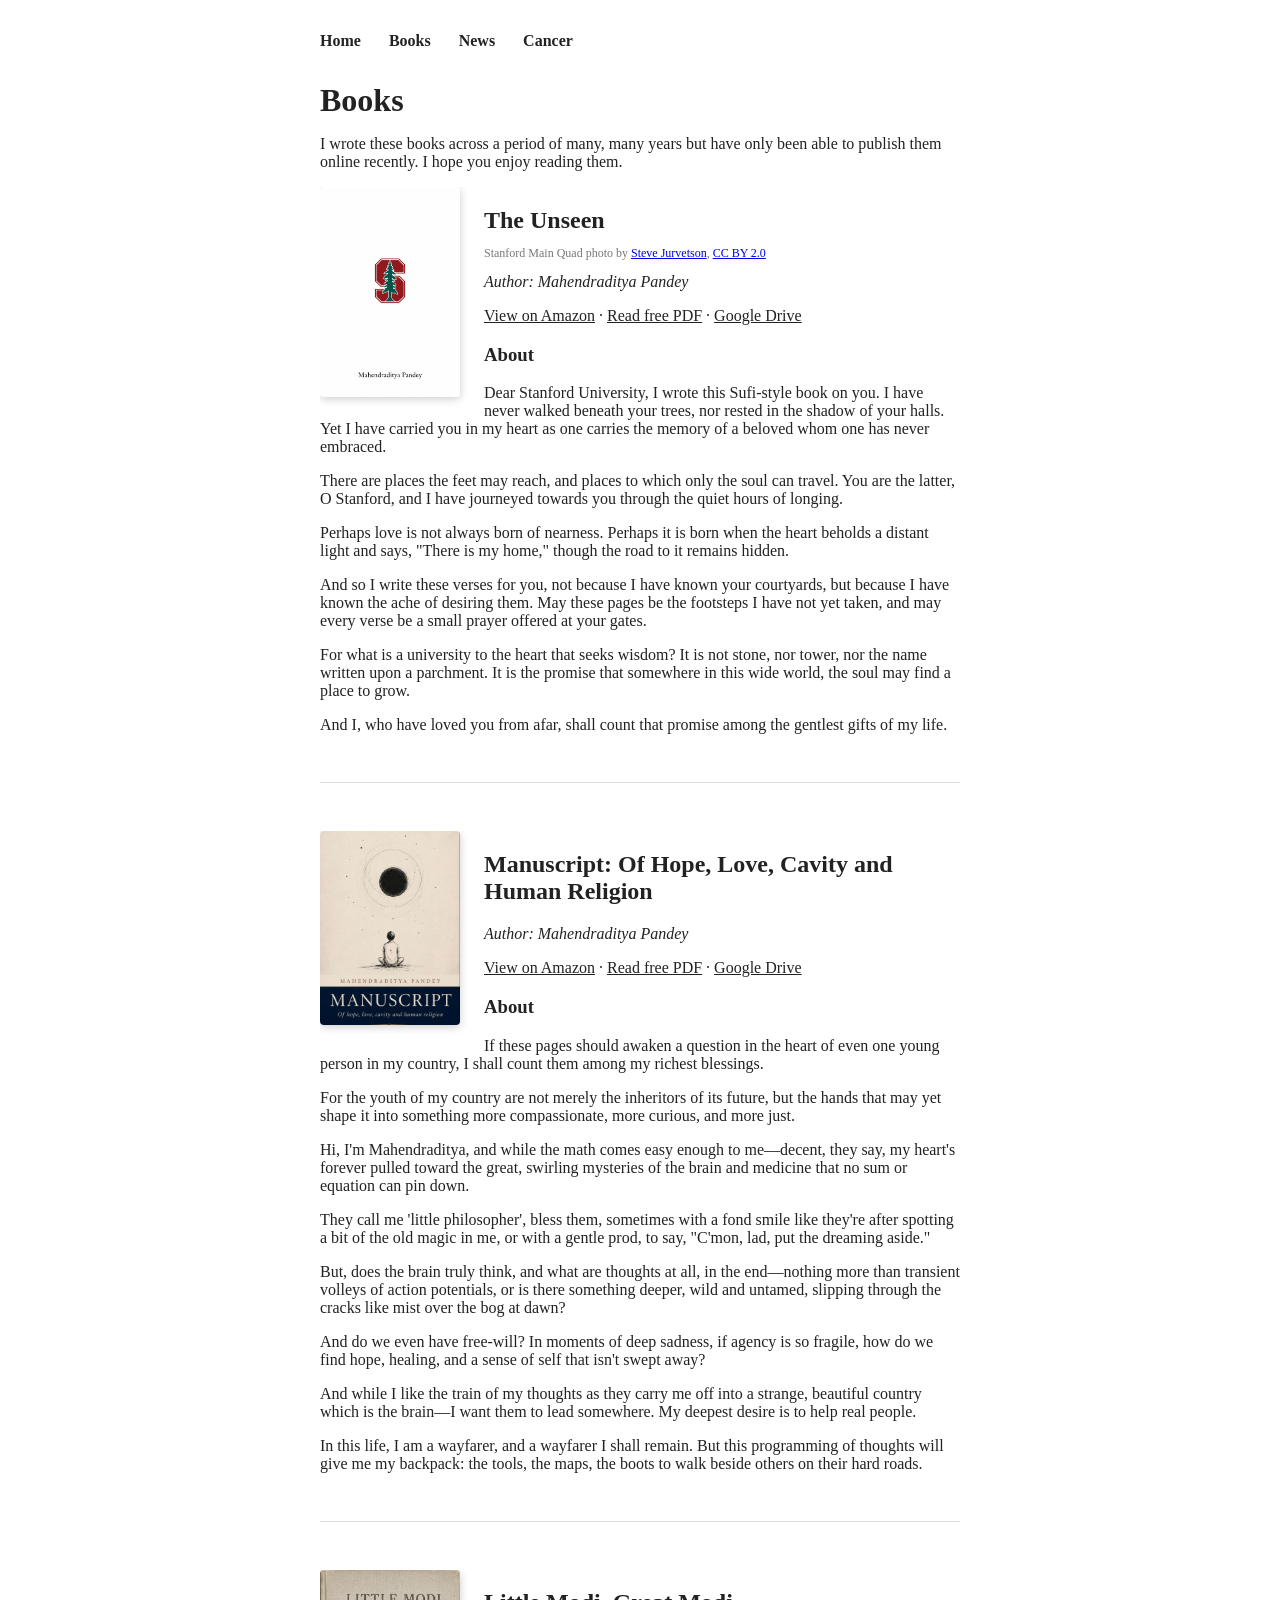
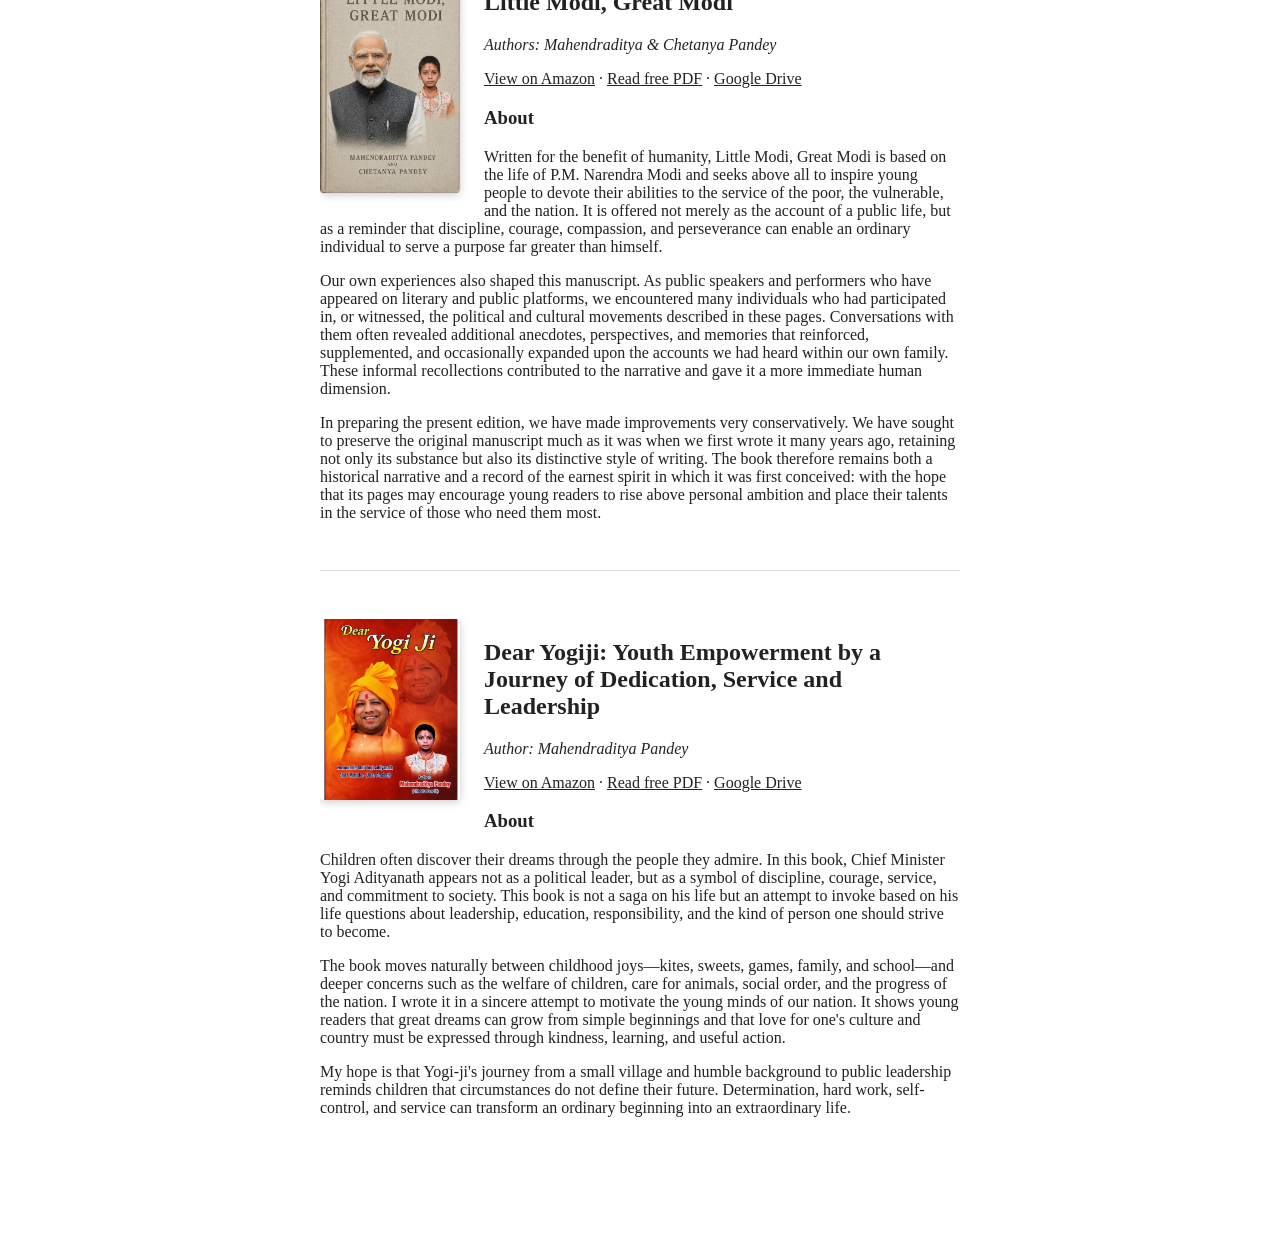
==== books/index.html @ ed1c0605 "Add books page with covers, and blank Cancer page placeholder Co-Authored-By: Claude Sonnet 5 <norep" ====
<!DOCTYPE html>
<html lang="en">
<head>
<meta charset="UTF-8">
<meta name="viewport" content="width=device-width, initial-scale=1.0">
<title>Books — Mahendraditya Pandey</title>
<link rel="stylesheet" href="../style.css">
</head>
<body>
<nav>
  <a href="/">Home</a>
  <a href="/books/">Books</a>
  <a href="/news/">News</a>
  <a href="/cancer/">Cancer</a>
</nav>

<main>
  <h1>Books</h1>
  <p>I wrote these books across a period of many, many years but have only been able to publish them online recently. I hope you enjoy reading them.</p>

  <section id="the-unseen" class="book">
    <img src="covers/the-unseen.jpg" alt="The Unseen cover" class="book-cover">
    <h2>The Unseen</h2>
    <p class="photo-credit">Stanford Main Quad photo by <a href="https://www.flickr.com/photos/jurvetson/5262427459/" target="_blank">Steve Jurvetson</a>, <a href="https://creativecommons.org/licenses/by/2.0" target="_blank">CC BY 2.0</a></p>
    <p class="book-author">Author: Mahendraditya Pandey</p>
    <p class="book-links">
      <a href="https://www.amazon.com/dp/B0HFC4LLCK" target="_blank">View on Amazon</a> ·
      <a href="sufi_stanford.pdf" target="_blank">Read free PDF</a> ·
      <a href="https://drive.google.com/file/d/1Phamt9t2kegX7AxNxVnXLEathrbspwmY/view?usp=sharing" target="_blank">Google Drive</a>
    </p>
    <h3>About</h3>
    <p>Dear Stanford University, I wrote this Sufi-style book on you. I have never walked beneath your trees, nor rested in the shadow of your halls. Yet I have carried you in my heart as one carries the memory of a beloved whom one has never embraced.</p>
    <p>There are places the feet may reach, and places to which only the soul can travel. You are the latter, O Stanford, and I have journeyed towards you through the quiet hours of longing.</p>
    <p>Perhaps love is not always born of nearness. Perhaps it is born when the heart beholds a distant light and says, "There is my home," though the road to it remains hidden.</p>
    <p>And so I write these verses for you, not because I have known your courtyards, but because I have known the ache of desiring them. May these pages be the footsteps I have not yet taken, and may every verse be a small prayer offered at your gates.</p>
    <p>For what is a university to the heart that seeks wisdom? It is not stone, nor tower, nor the name written upon a parchment. It is the promise that somewhere in this wide world, the soul may find a place to grow.</p>
    <p>And I, who have loved you from afar, shall count that promise among the gentlest gifts of my life.</p>
  </section>

  <section id="manuscript" class="book">
    <img src="covers/manuscript.jpg" alt="Manuscript: Of Hope, Love, Cavity and Human Religion cover" class="book-cover">
    <h2>Manuscript: Of Hope, Love, Cavity and Human Religion</h2>
    <p class="book-author">Author: Mahendraditya Pandey</p>
    <p class="book-links">
      <a href="https://www.amazon.com/dp/B0H9GH9243" target="_blank">View on Amazon</a> ·
      <a href="Manuscript.pdf" target="_blank">Read free PDF</a> ·
      <a href="https://drive.google.com/file/d/1JdiPAnrRbbka5cQkz10CSFzdLB_jt92q/view?usp=sharing" target="_blank">Google Drive</a>
    </p>
    <h3>About</h3>
    <p>If these pages should awaken a question in the heart of even one young person in my country, I shall count them among my richest blessings.</p>
    <p>For the youth of my country are not merely the inheritors of its future, but the hands that may yet shape it into something more compassionate, more curious, and more just.</p>
    <p>Hi, I'm Mahendraditya, and while the math comes easy enough to me—decent, they say, my heart's forever pulled toward the great, swirling mysteries of the brain and medicine that no sum or equation can pin down.</p>
    <p>They call me 'little philosopher', bless them, sometimes with a fond smile like they're after spotting a bit of the old magic in me, or with a gentle prod, to say, "C'mon, lad, put the dreaming aside."</p>
    <p>But, does the brain truly think, and what are thoughts at all, in the end—nothing more than transient volleys of action potentials, or is there something deeper, wild and untamed, slipping through the cracks like mist over the bog at dawn?</p>
    <p>And do we even have free-will? In moments of deep sadness, if agency is so fragile, how do we find hope, healing, and a sense of self that isn't swept away?</p>
    <p>And while I like the train of my thoughts as they carry me off into a strange, beautiful country which is the brain—I want them to lead somewhere. My deepest desire is to help real people.</p>
    <p>In this life, I am a wayfarer, and a wayfarer I shall remain. But this programming of thoughts will give me my backpack: the tools, the maps, the boots to walk beside others on their hard roads.</p>
  </section>

  <section id="little-modi-great-modi" class="book">
    <img src="covers/little-modi-great-modi.jpg" alt="Little Modi, Great Modi cover" class="book-cover">
    <h2>Little Modi, Great Modi</h2>
    <p class="book-author">Authors: Mahendraditya &amp; Chetanya Pandey</p>
    <p class="book-links">
      <a href="https://www.amazon.com/dp/B0H9KZ4QYB" target="_blank">View on Amazon</a> ·
      <a href="Little_Modi_Great_Modi.pdf" target="_blank">Read free PDF</a> ·
      <a href="https://drive.google.com/file/d/1vqyUL8XIlJh2ierxqsiVNT0gwcZk313O/view?usp=sharing" target="_blank">Google Drive</a>
    </p>
    <h3>About</h3>
    <p>Written for the benefit of humanity, Little Modi, Great Modi is based on the life of P.M. Narendra Modi and seeks above all to inspire young people to devote their abilities to the service of the poor, the vulnerable, and the nation. It is offered not merely as the account of a public life, but as a reminder that discipline, courage, compassion, and perseverance can enable an ordinary individual to serve a purpose far greater than himself.</p>
    <p>Our own experiences also shaped this manuscript. As public speakers and performers who have appeared on literary and public platforms, we encountered many individuals who had participated in, or witnessed, the political and cultural movements described in these pages. Conversations with them often revealed additional anecdotes, perspectives, and memories that reinforced, supplemented, and occasionally expanded upon the accounts we had heard within our own family. These informal recollections contributed to the narrative and gave it a more immediate human dimension.</p>
    <p>In preparing the present edition, we have made improvements very conservatively. We have sought to preserve the original manuscript much as it was when we first wrote it many years ago, retaining not only its substance but also its distinctive style of writing. The book therefore remains both a historical narrative and a record of the earnest spirit in which it was first conceived: with the hope that its pages may encourage young readers to rise above personal ambition and place their talents in the service of those who need them most.</p>
  </section>

  <section id="dear-yogiji" class="book">
    <img src="covers/dear-yogiji.jpg" alt="Dear Yogiji cover" class="book-cover">
    <h2>Dear Yogiji: Youth Empowerment by a Journey of Dedication, Service and Leadership</h2>
    <p class="book-author">Author: Mahendraditya Pandey</p>
    <p class="book-links">
      <a href="https://www.amazon.com/dp/B0H9XRMJ63" target="_blank">View on Amazon</a> ·
      <a href="Dear_Yogiji.pdf" target="_blank">Read free PDF</a> ·
      <a href="https://drive.google.com/file/d/1-iIPUYvbI-9aDbtcfkz3QYhV9IFpkiL9/view?usp=sharing" target="_blank">Google Drive</a>
    </p>
    <h3>About</h3>
    <p>Children often discover their dreams through the people they admire. In this book, Chief Minister Yogi Adityanath appears not as a political leader, but as a symbol of discipline, courage, service, and commitment to society. This book is not a saga on his life but an attempt to invoke based on his life questions about leadership, education, responsibility, and the kind of person one should strive to become.</p>
    <p>The book moves naturally between childhood joys—kites, sweets, games, family, and school—and deeper concerns such as the welfare of children, care for animals, social order, and the progress of the nation. I wrote it in a sincere attempt to motivate the young minds of our nation. It shows young readers that great dreams can grow from simple beginnings and that love for one's culture and country must be expressed through kindness, learning, and useful action.</p>
    <p>My hope is that Yogi-ji's journey from a small village and humble background to public leadership reminds children that circumstances do not define their future. Determination, hard work, self-control, and service can transform an ordinary beginning into an extraordinary life.</p>
  </section>
</main>
</body>
</html>
---- style.css ----
body {
  font-family: Georgia, serif;
  max-width: 640px;
  margin: 0 auto;
  padding: 2rem 1rem;
  color: #222;
}

nav {
  margin-bottom: 2rem;
}

nav a {
  margin-right: 1.5rem;
  text-decoration: none;
  color: #222;
  font-weight: bold;
}

nav a:hover {
  text-decoration: underline;
}

h1 {
  margin-bottom: 0.5rem;
}

.hero {
  position: relative;
  margin-bottom: 1rem;
}

.home-photo {
  display: block;
  width: 100%;
  border-radius: 8px;
  filter: brightness(1.3);
}

.hero-title {
  position: absolute;
  bottom: 1rem;
  left: 1rem;
  right: 1rem;
  margin: 0;
  color: #fff;
  text-shadow: 0 2px 8px rgba(0, 0, 0, 0.6);
}

.book {
  margin-bottom: 3rem;
  padding-bottom: 2rem;
  border-bottom: 1px solid #ddd;
  overflow: hidden;
}

.book:last-child {
  border-bottom: none;
}

.book-cover {
  float: left;
  width: 140px;
  margin: 0 1.5rem 1rem 0;
  border-radius: 4px;
  box-shadow: 0 2px 8px rgba(0, 0, 0, 0.2);
}

.book-author {
  font-style: italic;
  margin-top: 0;
}

.book-links a {
  color: #222;
}

.book-list {
  list-style: none;
  padding: 0;
}

.book-list li {
  display: flex;
  align-items: center;
  gap: 0.75rem;
  margin-bottom: 0.75rem;
}

.book-thumb {
  width: 36px;
  border-radius: 3px;
}

.photo-credit {
  font-size: 0.75rem;
  color: #777;
  margin-top: -0.5rem;
}
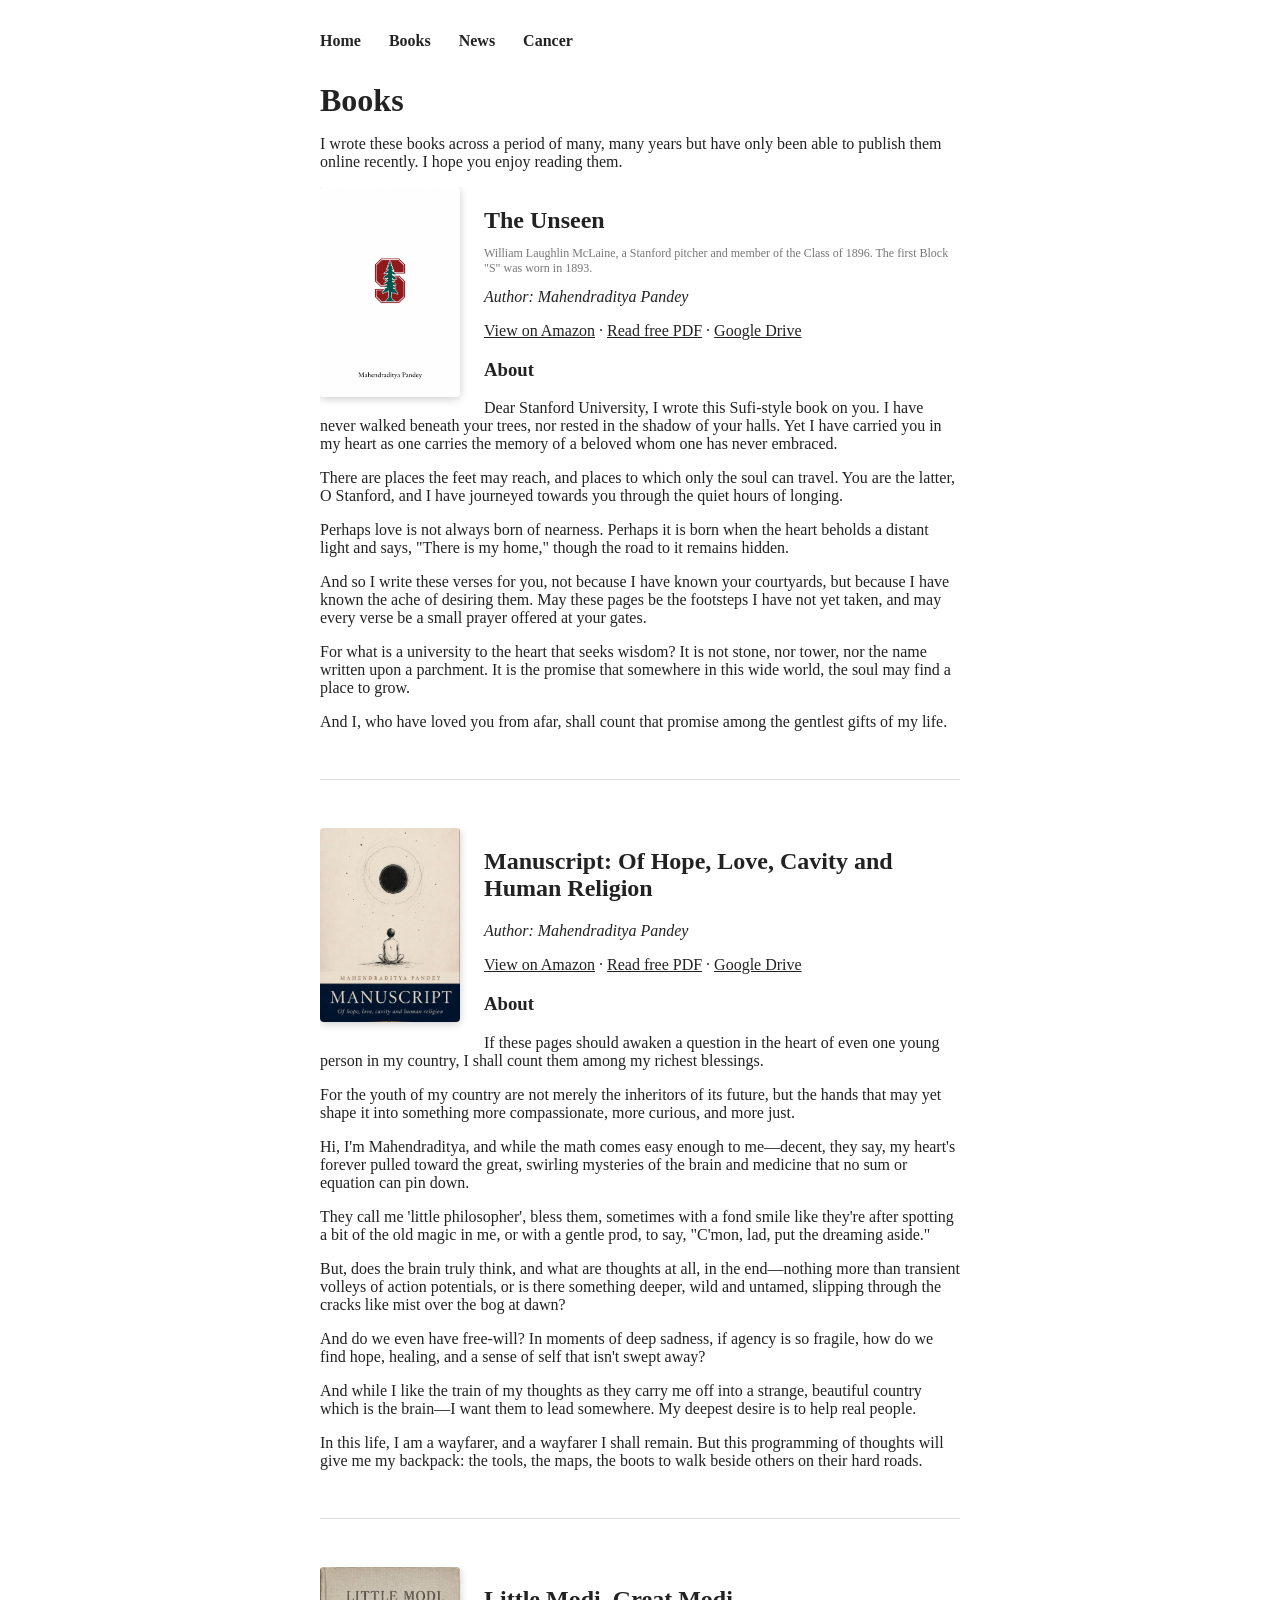
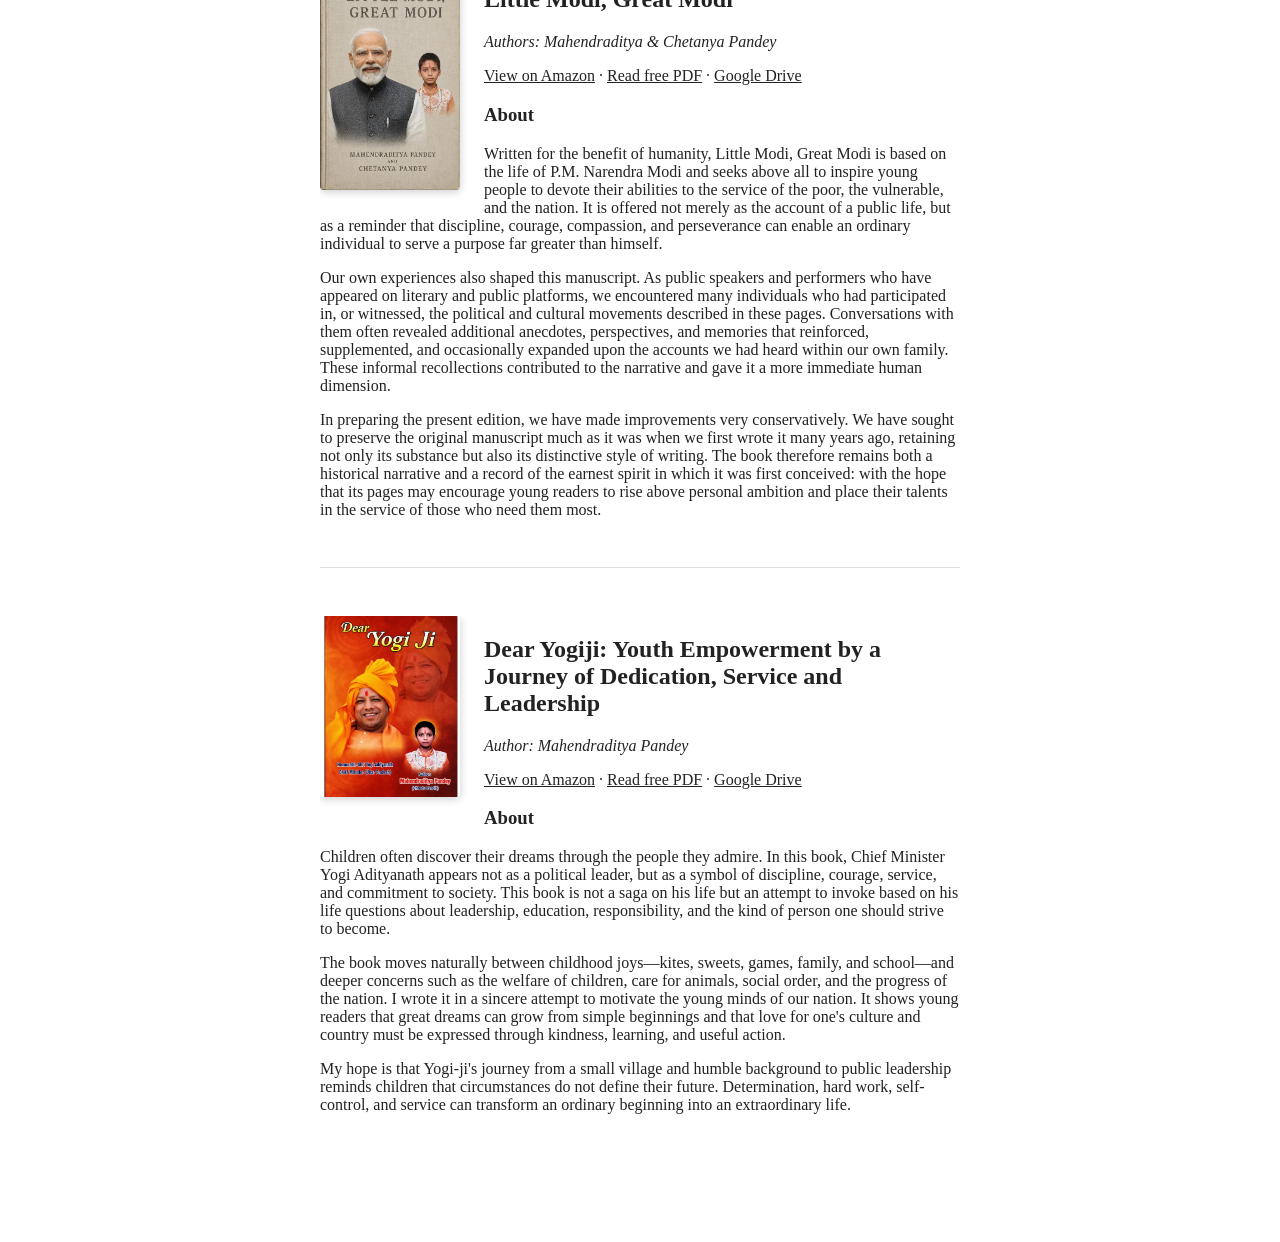
==== commit 04b91b6f: "Update photo credit on The Unseen cover Co-Authored-By: Claude Sonnet 5 <noreply@anthropic.com>" ====
--- a/books/index.html
+++ b/books/index.html
@@ -21,7 +21,7 @@
   <section id="the-unseen" class="book">
     <img src="covers/the-unseen.jpg" alt="The Unseen cover" class="book-cover">
     <h2>The Unseen</h2>
-    <p class="photo-credit">Stanford Main Quad photo by <a href="https://www.flickr.com/photos/jurvetson/5262427459/" target="_blank">Steve Jurvetson</a>, <a href="https://creativecommons.org/licenses/by/2.0" target="_blank">CC BY 2.0</a></p>
+    <p class="photo-credit">William Laughlin McLaine, a Stanford pitcher and member of the Class of 1896. The first Block "S" was worn in 1893.</p>
     <p class="book-author">Author: Mahendraditya Pandey</p>
     <p class="book-links">
       <a href="https://www.amazon.com/dp/B0HFC4LLCK" target="_blank">View on Amazon</a> ·
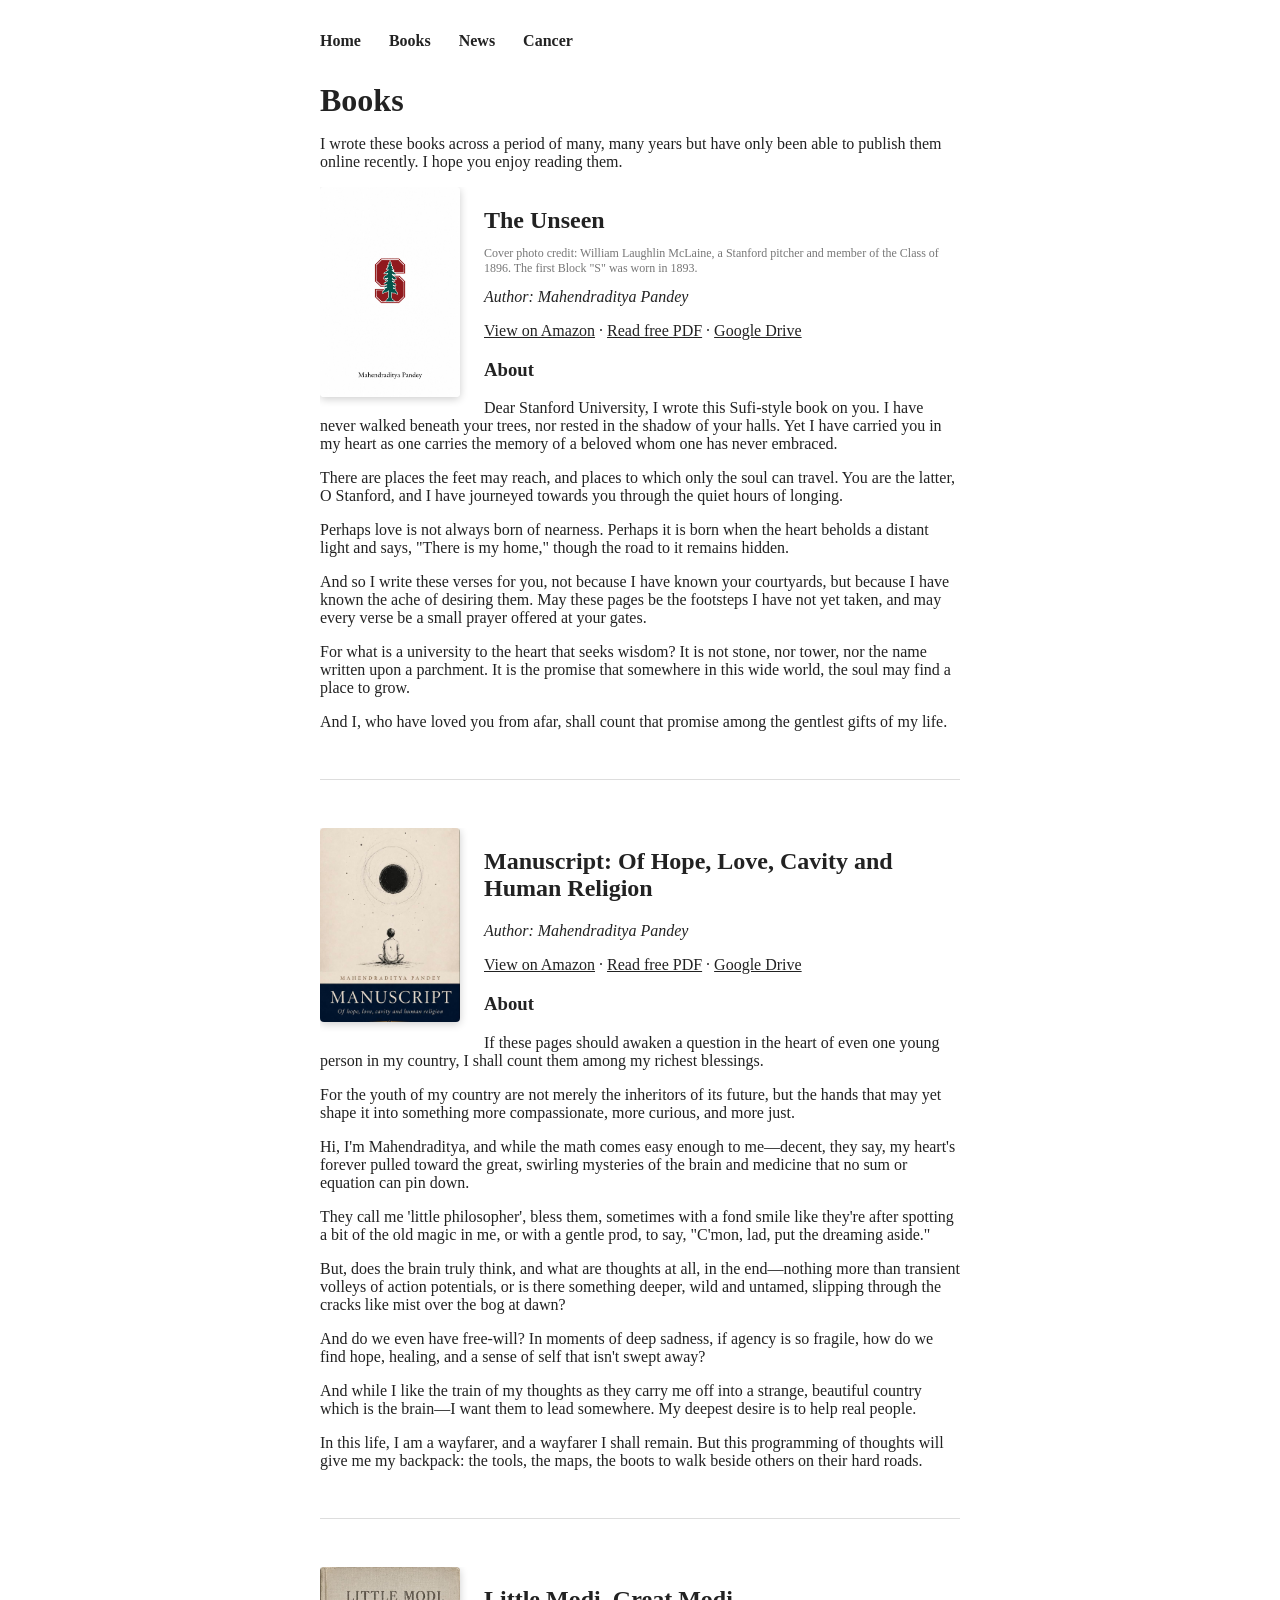
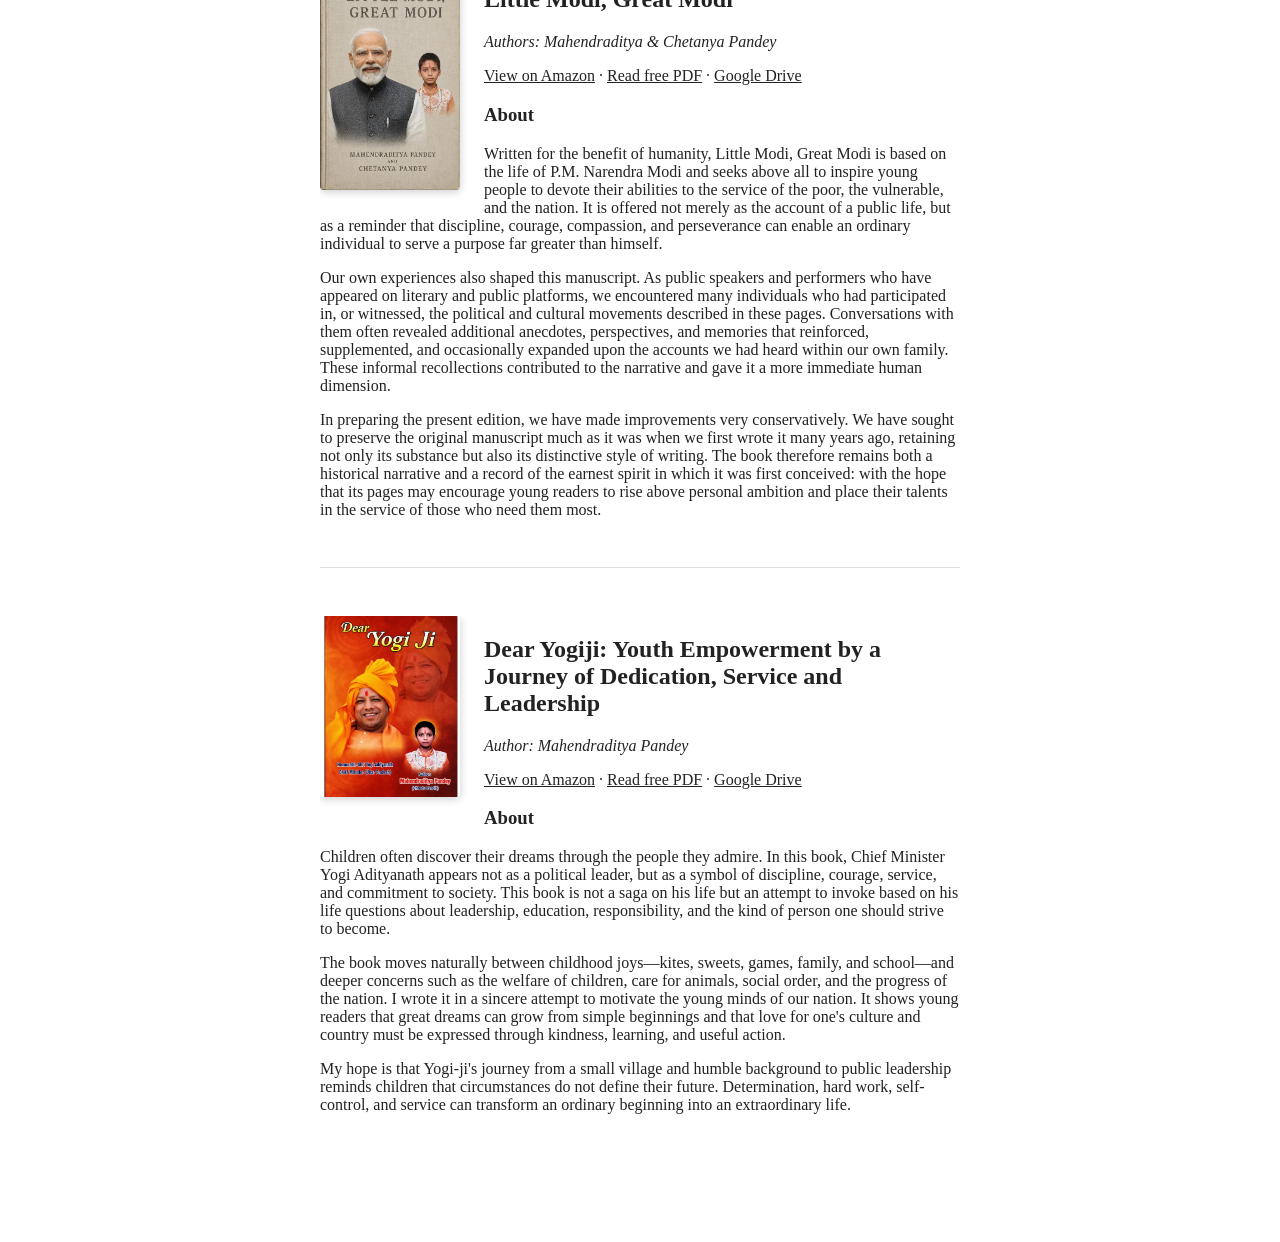
==== commit 3fd51b7c: "Rewording of cover photo credit label Co-Authored-By: Claude Sonnet 5 <noreply@anthropic.com>" ====
--- a/books/index.html
+++ b/books/index.html
@@ -21,7 +21,7 @@
   <section id="the-unseen" class="book">
     <img src="covers/the-unseen.jpg" alt="The Unseen cover" class="book-cover">
     <h2>The Unseen</h2>
-    <p class="photo-credit">William Laughlin McLaine, a Stanford pitcher and member of the Class of 1896. The first Block "S" was worn in 1893.</p>
+    <p class="photo-credit">Cover photo credit: William Laughlin McLaine, a Stanford pitcher and member of the Class of 1896. The first Block "S" was worn in 1893.</p>
     <p class="book-author">Author: Mahendraditya Pandey</p>
     <p class="book-links">
       <a href="https://www.amazon.com/dp/B0HFC4LLCK" target="_blank">View on Amazon</a> ·
